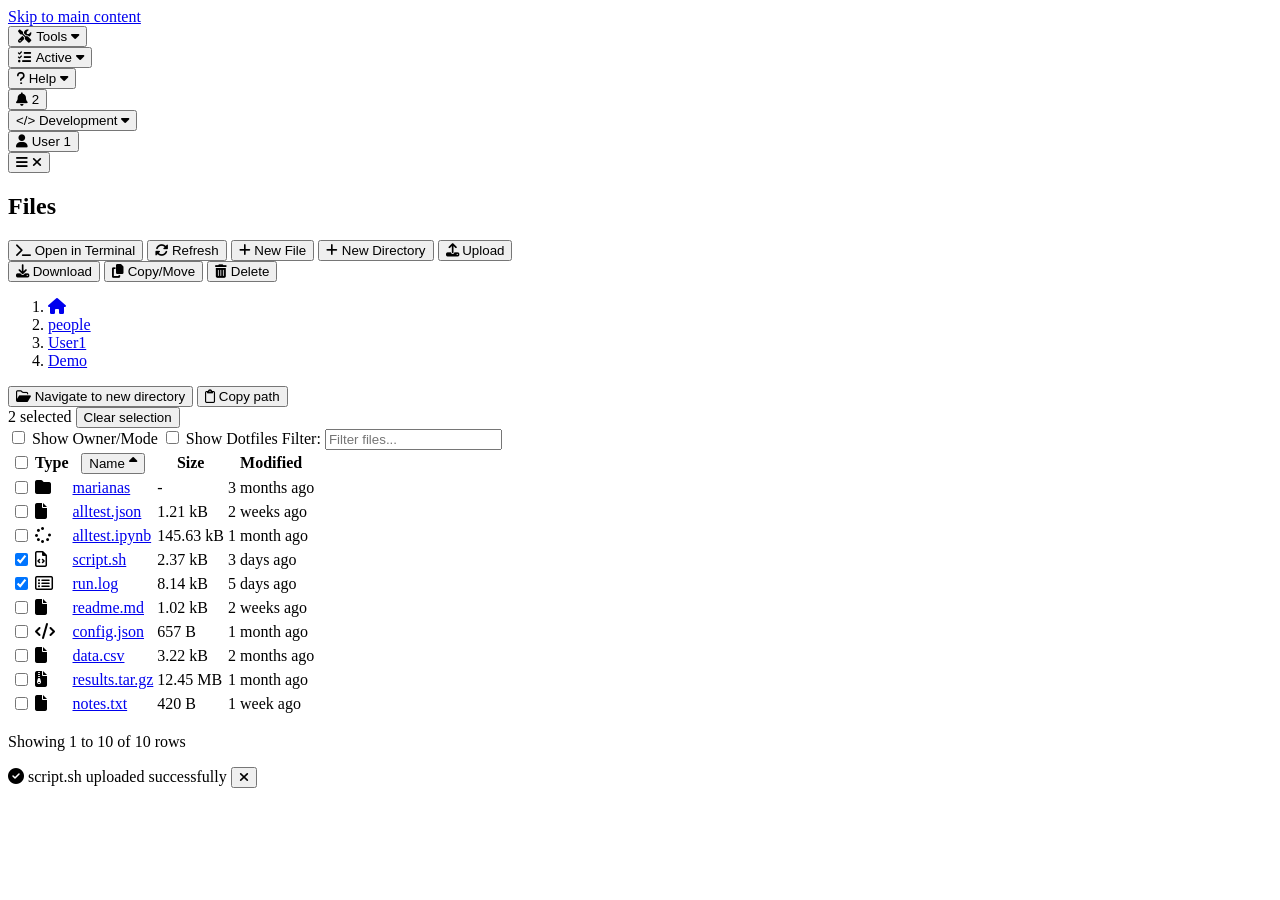
==== docs/files/index.html @ bebef056 "second commit" ====
<!DOCTYPE html>

<html lang="en">
<head>
    <script>
        (function () {
            try {
                if (localStorage.getItem("pnnl-ondemand-theme") === "dark") {
                    document.documentElement.classList.add("dark");
                }
            } catch (e) { /* ignore */ }
        })();
    </script>
    <meta charset="UTF-8">
    <meta name="app-root" content="/OOD_Demo/">
    <meta name="viewport" content="width=device-width, initial-scale=1.0">
    <title>Files - PNNL OnDemand</title>
    <link rel="stylesheet" href="https://cdnjs.cloudflare.com/ajax/libs/font-awesome/6.5.2/css/all.min.css">
    <link rel="stylesheet" href="/OOD_Demo/static/styles/dashboard.css">
</head>
<body>
    <a class="skip-link" href="#main-content">Skip to main content</a>

    <header class="top-bar" aria-label="PNNL OnDemand navigation">
        <a class="brand" href="/OOD_Demo/" aria-label="PNNL OnDemand home">
            <span class="brand-logo" role="img" aria-label="PNNL"></span>
        </a>

        <div id="top-bar-menu-panel" class="top-bar-menu-panel" aria-label="Site menu">
            <nav class="primary-nav" aria-label="Primary navigation">
            <div class="top-bar-dropdown">
                <button type="button" id="tools-menu-button" class="top-bar-dropdown-trigger" aria-label="Tools" aria-expanded="false" aria-haspopup="true" aria-controls="tools-menu">
                    <i class="fas fa-screwdriver-wrench fa-fw" aria-hidden="true"></i>
                    <span class="top-bar__label" aria-hidden="true">Tools</span>
                    <i class="fas fa-caret-down top-bar-dropdown-caret" aria-hidden="true"></i>
                </button>
                <div id="tools-menu" class="top-bar-dropdown-panel top-bar-dropdown-panel--start" role="menu" hidden>
                    
                    <a class="top-bar-dropdown-item" role="menuitem" title="Terminal" href="#">
                        
                        <i class="fas fa-terminal fa-fw" aria-hidden="true"></i>
                        
                        Terminal
                    </a>
                    
                    <a class="top-bar-dropdown-item" role="menuitem" title="Files" href="/OOD_Demo/files/">
                        
                        <i class="far fa-folder fa-fw" aria-hidden="true"></i>
                        
                        Files
                    </a>
                    
                    <a class="top-bar-dropdown-item" role="menuitem" title="RC Documents" href="#">
                        
                        
                        
<svg
    xmlns="http://www.w3.org/2000/svg"
    width="93"
    height="83"
    viewBox="0 0 93 83"
    fill="none"
    class="rc-documents-icon top-bar-dropdown-app-img"
    aria-hidden="true"
    focusable="false"
>
    <path
        class="rc-documents-icon__globe"
        d="M32.8125 0C26.3228 0 19.9789 1.92442 14.5829 5.5299C9.18688 9.13539 4.98122 14.26 2.49772 20.2557C0.014217 26.2514 -0.63558 32.8489 0.630498 39.2139C1.89658 45.5789 5.02166 51.4255 9.61057 56.0144C14.1995 60.6033 20.0461 63.7284 26.4111 64.9945C32.7761 66.2606 39.3736 65.6108 45.3693 63.1273C51.365 60.6438 56.4896 56.4381 60.0951 51.0421C63.7006 45.6462 65.625 39.3022 65.625 32.8125C65.625 24.1101 62.168 15.7641 56.0145 9.61056C49.8609 3.45702 41.5149 0 32.8125 0ZM60.9375 30.4688H46.875C46.6014 21.8369 44.3652 13.3808 40.336 5.74219C45.8873 7.2607 50.8391 10.4457 54.5232 14.8674C58.2072 19.2891 60.446 24.7345 60.9375 30.4688ZM32.8125 60.9375C32.2897 60.9726 31.7651 60.9726 31.2422 60.9375C26.3866 53.1942 23.6918 44.2925 23.4375 35.1562H42.1875C41.9543 44.2859 39.284 53.1871 34.4531 60.9375C33.9069 60.9758 33.3587 60.9758 32.8125 60.9375ZM23.4375 30.4688C23.6707 21.3391 26.3411 12.4379 31.1719 4.6875C32.2155 4.57023 33.2689 4.57023 34.3125 4.6875C39.1928 12.4237 41.9121 21.3259 42.1875 30.4688H23.4375ZM25.2188 5.74219C21.214 13.3867 19.0019 21.8425 18.75 30.4688H4.68752C5.179 24.7345 7.41784 19.2891 11.1019 14.8674C14.7859 10.4457 19.7377 7.2607 25.2891 5.74219H25.2188ZM4.8047 35.1562H18.8672C19.1118 43.7807 21.3159 52.2364 25.3125 59.8828C19.7786 58.348 14.8471 55.1559 11.181 50.7356C7.51485 46.3152 5.28973 40.8785 4.8047 35.1562ZM40.336 59.8828C44.3652 52.2442 46.6014 43.7881 46.875 35.1562H60.9375C60.446 40.8905 58.2072 46.3359 54.5232 50.7576C50.8391 55.1793 45.8873 58.3643 40.336 59.8828Z"
    />
    <path
        class="rc-documents-icon__book"
        d="M62.75 40.2266C59.2217 38.542 54.29 37.7168 47.6875 37.6875C47.0648 37.679 46.4543 37.8606 45.9375 38.208C45.5133 38.4947 45.166 38.8813 44.9262 39.3338C44.6865 39.7862 44.5616 40.2907 44.5625 40.8027V68.7422C44.5625 70.6309 45.9063 72.0557 47.6875 72.0557C54.6279 72.0557 61.5898 72.7041 65.7598 76.6455C65.8168 76.6997 65.8885 76.7359 65.966 76.7496C66.0434 76.7634 66.1232 76.7541 66.1954 76.7229C66.2676 76.6916 66.329 76.6399 66.3721 76.5741C66.4151 76.5082 66.4379 76.4312 66.4375 76.3525V43.4316C66.4376 43.2095 66.3901 42.99 66.2981 42.7878C66.2061 42.5857 66.0718 42.4056 65.9043 42.2598C64.9491 41.4432 63.8881 40.7593 62.75 40.2266ZM90.0625 38.2051C89.5454 37.8585 88.9349 37.678 88.3125 37.6875C81.71 37.7168 76.7783 38.5381 73.25 40.2266C72.1119 40.7583 71.0506 41.4409 70.0947 42.2559C69.9275 42.4019 69.7935 42.582 69.7017 42.7842C69.6099 42.9863 69.5625 43.2057 69.5625 43.4277V76.3506C69.5625 76.4262 69.5847 76.5001 69.6265 76.5631C69.6683 76.626 69.7278 76.6753 69.7975 76.7046C69.8672 76.7339 69.9439 76.742 70.0182 76.7278C70.0924 76.7137 70.1608 76.6779 70.2148 76.625C72.7217 74.1348 77.1211 72.0527 88.3164 72.0537C89.1452 72.0537 89.9401 71.7245 90.5261 71.1384C91.1122 70.5524 91.4414 69.7575 91.4414 68.9287V40.8037C91.4426 40.2906 91.3174 39.7852 91.0769 39.332C90.8364 38.8788 90.488 38.4917 90.0625 38.2051Z"
    />
    <path
        class="rc-documents-icon__book-inner"
        d="M63.474 42.6781C60.4324 41.2259 56.181 40.5145 50.4891 40.4893C49.9523 40.482 49.4261 40.6385 48.9805 40.938C48.6148 41.1852 48.3154 41.5184 48.1087 41.9085C47.902 42.2985 47.7944 42.7334 47.7952 43.1748V67.2605C47.7952 68.8887 48.9536 70.117 50.4891 70.117C56.4723 70.117 62.4739 70.676 66.0687 74.0738C66.1178 74.1204 66.1797 74.1517 66.2464 74.1635C66.3132 74.1754 66.382 74.1674 66.4442 74.1404C66.5065 74.1135 66.5594 74.0689 66.5965 74.0122C66.6336 73.9554 66.6533 73.889 66.6529 73.8212V45.4411C66.653 45.2496 66.612 45.0604 66.5327 44.8861C66.4534 44.7118 66.3377 44.5566 66.1933 44.4309C65.3699 43.7269 64.4552 43.1374 63.474 42.6781ZM87.0193 40.9354C86.5735 40.6367 86.0472 40.4811 85.5107 40.4893C79.8188 40.5145 75.5674 41.2225 72.5258 42.6781C71.5447 43.1365 70.6298 43.7249 69.8057 44.4275C69.6616 44.5534 69.5461 44.7087 69.4669 44.8829C69.3878 45.0572 69.3469 45.2464 69.3469 45.4377V73.8195C69.3469 73.8847 69.3661 73.9484 69.4021 74.0027C69.4381 74.057 69.4894 74.0994 69.5495 74.1247C69.6095 74.1499 69.6757 74.1569 69.7397 74.1447C69.8037 74.1325 69.8627 74.1017 69.9093 74.0561C72.0703 71.9093 75.8629 70.1145 85.5141 70.1153C86.2285 70.1153 86.9138 69.8315 87.419 69.3263C87.9242 68.821 88.208 68.1358 88.208 67.4213V43.1756C88.209 42.7334 88.1011 42.2976 87.8938 41.9069C87.6864 41.5162 87.3861 41.1826 87.0193 40.9354Z"
    />
</svg>

                        
                        
                        RC Documents
                    </a>
                    
                    <a class="top-bar-dropdown-item" role="menuitem" title="Partition Usage Status" href="/OOD_Demo/partition-usage/">
                        
                        <span class="top-bar-dropdown-usage-icon" aria-hidden="true"><span>80%</span></span>
                        
                        Partition Usage Status
                    </a>
                    
                </div>
            </div>
            <div class="top-bar-dropdown">
                <button type="button" id="active-menu-button" class="top-bar-dropdown-trigger" aria-label="Active jobs" aria-expanded="false" aria-haspopup="true" aria-controls="active-menu">
                    <i class="fas fa-list-check fa-fw" aria-hidden="true"></i>
                    <span class="top-bar__label" aria-hidden="true">Active</span>
                    <i class="fas fa-caret-down top-bar-dropdown-caret" aria-hidden="true"></i>
                </button>
                <div id="active-menu" class="top-bar-dropdown-panel top-bar-dropdown-panel--start" role="menu" hidden>
                    
                        <span class="top-bar-dropdown-empty" role="menuitem">No active jobs present</span>
                    
                </div>
            </div>
            <!-- Help menu URLs mirror Open-OnDemand-UW-UX-UI-Demo reference base.html -->
            <div class="top-bar-dropdown">
                <button type="button" id="help-menu-button" class="help-link top-bar-dropdown-trigger" aria-label="Help" aria-expanded="false" aria-haspopup="true" aria-controls="help-menu">
                    <i class="fas fa-question" aria-hidden="true"></i>
                    <span class="top-bar__label" aria-hidden="true">Help</span>
                    <i class="fas fa-caret-down top-bar-dropdown-caret" aria-hidden="true"></i>
                </button>
                <div id="help-menu" class="top-bar-dropdown-panel top-bar-dropdown-panel--start" role="menu" hidden>
                    <a class="top-bar-dropdown-item" role="menuitem" title="Online Documentation" href="https://hpc.tanuki-pages.pnnl.gov/user-docs/how-tos/access/openondemand.html" target="_blank" rel="noopener noreferrer">
                        <i class="fas fa-info-circle fa-fw" aria-hidden="true"></i>
                        Online Documentation
                    </a>
                </div>
            </div>
            </nav>

            <nav class="utility-nav" aria-label="Utility navigation">
            <div class="top-bar-dropdown">
                <button
                    type="button"
                    id="notifications-menu-button"
                    class="top-bar-dropdown-trigger top-bar-dropdown-trigger--bell"
                    aria-label="Notifications, 2 unread"
                    aria-expanded="false"
                    aria-haspopup="true"
                    aria-controls="notifications-panel"
                >
                    <i class="fas fa-bell" aria-hidden="true"></i>
                    <span class="notification-bell-badge" aria-hidden="true">2</span>
                </button>
                <div
                    id="notifications-panel"
                    class="top-bar-dropdown-panel top-bar-dropdown-panel--end notifications-dropdown"
                    role="region"
                    aria-labelledby="notifications-dropdown-title"
                    hidden
                >
                    <div class="notifications-dropdown-header">
                        <h2 id="notifications-dropdown-title" class="notifications-dropdown-title">Notifications</h2>
                    </div>
                    <ul class="notifications-list">
                        <li class="notification-card notification-card--maintenance">
                            <span class="notification-card__label">System maintenance</span>
                            <p class="notification-card__text">
                                Scheduled maintenance Sunday 2:00–6:00 AM Pacific. Batch jobs will continue to run; interactive
                                OnDemand sessions may be interrupted briefly during the window.
                            </p>
                        </li>
                        <li class="notification-card">
                            <span class="notification-card__label">Cluster usage</span>
                            <p class="notification-card__text">
                                Swift partition is at elevated utilization. Consider shorter walltimes or an alternate partition if
                                your job queues longer than usual.
                            </p>
                        </li>
                    </ul>
                </div>
            </div>
            <div class="top-bar-dropdown">
                <button type="button" id="development-menu-button" class="development-link top-bar-dropdown-trigger" aria-label="Development" aria-expanded="false" aria-haspopup="true" aria-controls="development-menu">
                    <span class="code-mark" aria-hidden="true">&lt;/&gt;</span>
                    <span class="top-bar__label" aria-hidden="true">Development</span>
                    <i class="fas fa-caret-down top-bar-dropdown-caret" aria-hidden="true"></i>
                </button>
                <div id="development-menu" class="top-bar-dropdown-panel top-bar-dropdown-panel--end" role="menu" hidden>
                    <a class="top-bar-dropdown-item" role="menuitem" title="Developer Documentation" href="https://go.osu.edu/ood-app-dev" target="_blank" rel="noopener noreferrer">
                        <i class="fas fa-book fa-fw" aria-hidden="true"></i>
                        Developer Documentation
                    </a>
                    <a class="top-bar-dropdown-item" role="menuitem" title="My Sandbox Apps (Development)" href="#">
                        <i class="fas fa-cog fa-fw" aria-hidden="true"></i>
                        My Sandbox Apps (Development)
                    </a>
                </div>
            </div>
            <div class="top-bar-dropdown top-bar-dropdown--hoverable">
                <button
                    type="button"
                    id="user-menu-button"
                    class="top-bar-dropdown-trigger top-bar-dropdown-trigger--user"
                    aria-label="Account menu, signed in as User 1"
                    aria-expanded="false"
                    aria-haspopup="true"
                    aria-controls="user-menu"
                >
                    <i class="fas fa-user" aria-hidden="true"></i>
                    <span class="top-bar__label" aria-hidden="true">User 1</span>
                </button>
                <div id="user-menu" class="top-bar-dropdown-panel top-bar-dropdown-panel--end user-menu-panel" role="menu" hidden>
                    <a class="top-bar-dropdown-item" role="menuitem" href="#" aria-label="Log out">
                        <i class="fas fa-right-from-bracket fa-fw" aria-hidden="true"></i>
                        Log Out
                    </a>
                </div>
            </div>
            </nav>
        </div>

        <button
            type="button"
            id="top-bar-menu-toggle"
            class="top-bar-menu-toggle"
            aria-expanded="false"
            aria-controls="top-bar-menu-panel"
            aria-label="Open menu"
        >
            <i class="fas fa-bars top-bar-menu-toggle__icon-open" aria-hidden="true"></i>
            <i class="fas fa-xmark top-bar-menu-toggle__icon-close" aria-hidden="true"></i>
        </button>
        <div class="top-bar-menu-backdrop" id="top-bar-menu-backdrop" hidden aria-hidden="true"></div>
    </header>

    <main id="main-content">
        
<article class="dashboard-shell files-page" aria-labelledby="files-title" data-files-interface>
    <h1 id="files-title" class="visually-hidden">Files</h1>

    <section class="files-browser" aria-label="File browser">
        <div class="files-toolbar" aria-label="File actions">
            <div class="files-toolbar__group">
                <button class="files-action" type="button" aria-label="Open in Terminal" title="Open in Terminal">
                    <i class="fas fa-terminal" aria-hidden="true"></i>
                    <span class="files-action__label">Open in Terminal</span>
                </button>
                <button class="files-action" type="button" aria-label="Refresh" title="Refresh">
                    <i class="fas fa-rotate" aria-hidden="true"></i>
                    <span class="files-action__label">Refresh</span>
                </button>
                <button class="files-action" type="button" aria-label="New File" title="New File">
                    <i class="fas fa-plus" aria-hidden="true"></i>
                    <span class="files-action__label">New File</span>
                </button>
                <button class="files-action" type="button" aria-label="New Directory" title="New Directory">
                    <i class="fas fa-plus" aria-hidden="true"></i>
                    <span class="files-action__label">New Directory</span>
                </button>
                <button class="files-action" type="button" aria-label="Upload" title="Upload">
                    <i class="fas fa-upload" aria-hidden="true"></i>
                    <span class="files-action__label">Upload</span>
                </button>
            </div>

            <div class="files-toolbar__group files-toolbar__group--end">
                <button class="files-action" type="button" data-selection-action aria-label="Download" title="Download">
                    <i class="fas fa-download" aria-hidden="true"></i>
                    <span class="files-action__label">Download</span>
                </button>
                <button class="files-action" type="button" data-selection-action aria-label="Copy or Move" title="Copy/Move">
                    <i class="fas fa-copy" aria-hidden="true"></i>
                    <span class="files-action__label">Copy/Move</span>
                </button>
                <button class="files-action" type="button" data-selection-action aria-label="Delete" title="Delete">
                    <i class="fas fa-trash-can" aria-hidden="true"></i>
                    <span class="files-action__label">Delete</span>
                </button>
            </div>
        </div>

        <nav class="files-pathbar" aria-label="Current directory">
            <ol class="files-breadcrumb">
                <li>
                    <a href="#" aria-label="Home directory">
                        <i class="fas fa-home" aria-hidden="true"></i>
                    </a>
                </li>
                
                <li>
                    <a href="#" >people</a>
                </li>
                
                <li>
                    <a href="#" >User1</a>
                </li>
                
                <li>
                    <a href="#" aria-current="page">Demo</a>
                </li>
                
            </ol>
            <button class="files-action files-action--path" type="button">
                <i class="far fa-folder-open" aria-hidden="true"></i>
                Navigate to new directory
            </button>
            <button class="files-action files-action--copy-path" type="button">
                <i class="far fa-clipboard" aria-hidden="true"></i>
                Copy path
            </button>
        </nav>

        <div class="files-controls">
            <div class="files-selection-summary">
                <span class="files-selection-count" data-selection-count>2 selected</span>
                <button class="files-link-button" type="button" data-clear-selection>Clear selection</button>
            </div>

            <div class="files-view-options">
                <label class="files-checkbox">
                    <input type="checkbox" data-owner-toggle>
                    <span>Show Owner/Mode</span>
                </label>
                <label class="files-checkbox">
                    <input type="checkbox" data-dotfiles-toggle>
                    <span>Show Dotfiles</span>
                </label>
                <label class="files-filter">
                    <span>Filter:</span>
                    <input type="search" placeholder="Filter files..." aria-label="Filter files" data-files-filter>
                </label>
            </div>
        </div>

        <div class="files-table-wrap">
            <table class="files-table">
                <thead>
                    <tr>
                        <th scope="col" class="files-table__select">
                            <input type="checkbox" aria-label="Select all visible files" data-select-all>
                        </th>
                        <th scope="col" class="files-table__type">Type</th>
                        <th scope="col" class="files-table__name">
                            <button class="files-sort" type="button" aria-label="Sort by name">
                                Name
                                <i class="fas fa-sort-up" aria-hidden="true"></i>
                            </button>
                        </th>
                        <th scope="col" class="files-table__size">Size</th>
                        <th scope="col" data-owner-column hidden>Owner</th>
                        <th scope="col" data-owner-column hidden>Mode</th>
                        <th scope="col" class="files-table__modified">Modified</th>
                    </tr>
                </thead>
                <tbody>
                    
                    <tr class="files-row" data-file-row data-file-name="marianas" >
                        <td class="files-table__select">
                            <input type="checkbox" aria-label="Select marianas" data-row-checkbox >
                        </td>
                        <td class="files-table__type">
                            <span class="files-type-icon files-type-icon--folder" aria-label="folder">
                                <i class="fas fa-folder" aria-hidden="true"></i>
                            </span>
                        </td>
                        <td class="files-table__name">
                            <a href="#">marianas</a>
                        </td>
                        <td class="files-table__size">-</td>
                        <td data-owner-cell hidden>tim</td>
                        <td data-owner-cell hidden>drwxr-xr-x</td>
                        <td class="files-table__modified">3 months ago</td>
                    </tr>
                    
                    <tr class="files-row" data-file-row data-file-name="alltest.json" >
                        <td class="files-table__select">
                            <input type="checkbox" aria-label="Select alltest.json" data-row-checkbox >
                        </td>
                        <td class="files-table__type">
                            <span class="files-type-icon files-type-icon--file" aria-label="file">
                                <i class="fas fa-file" aria-hidden="true"></i>
                            </span>
                        </td>
                        <td class="files-table__name">
                            <a href="#">alltest.json</a>
                        </td>
                        <td class="files-table__size">1.21 kB</td>
                        <td data-owner-cell hidden>tim</td>
                        <td data-owner-cell hidden>-rw-r--r--</td>
                        <td class="files-table__modified">2 weeks ago</td>
                    </tr>
                    
                    <tr class="files-row" data-file-row data-file-name="alltest.ipynb" >
                        <td class="files-table__select">
                            <input type="checkbox" aria-label="Select alltest.ipynb" data-row-checkbox >
                        </td>
                        <td class="files-table__type">
                            <span class="files-type-icon files-type-icon--notebook" aria-label="notebook">
                                <i class="fas fa-spinner" aria-hidden="true"></i>
                            </span>
                        </td>
                        <td class="files-table__name">
                            <a href="#">alltest.ipynb</a>
                        </td>
                        <td class="files-table__size">145.63 kB</td>
                        <td data-owner-cell hidden>tim</td>
                        <td data-owner-cell hidden>-rw-r--r--</td>
                        <td class="files-table__modified">1 month ago</td>
                    </tr>
                    
                    <tr class="files-row is-selected" data-file-row data-file-name="script.sh" >
                        <td class="files-table__select">
                            <input type="checkbox" aria-label="Select script.sh" data-row-checkbox checked>
                        </td>
                        <td class="files-table__type">
                            <span class="files-type-icon files-type-icon--script" aria-label="script">
                                <i class="far fa-file-code" aria-hidden="true"></i>
                            </span>
                        </td>
                        <td class="files-table__name">
                            <a href="#">script.sh</a>
                        </td>
                        <td class="files-table__size">2.37 kB</td>
                        <td data-owner-cell hidden>tim</td>
                        <td data-owner-cell hidden>-rwxr-xr-x</td>
                        <td class="files-table__modified">3 days ago</td>
                    </tr>
                    
                    <tr class="files-row is-selected" data-file-row data-file-name="run.log" >
                        <td class="files-table__select">
                            <input type="checkbox" aria-label="Select run.log" data-row-checkbox checked>
                        </td>
                        <td class="files-table__type">
                            <span class="files-type-icon files-type-icon--log" aria-label="log">
                                <i class="far fa-rectangle-list" aria-hidden="true"></i>
                            </span>
                        </td>
                        <td class="files-table__name">
                            <a href="#">run.log</a>
                        </td>
                        <td class="files-table__size">8.14 kB</td>
                        <td data-owner-cell hidden>tim</td>
                        <td data-owner-cell hidden>-rw-r--r--</td>
                        <td class="files-table__modified">5 days ago</td>
                    </tr>
                    
                    <tr class="files-row" data-file-row data-file-name="readme.md" >
                        <td class="files-table__select">
                            <input type="checkbox" aria-label="Select readme.md" data-row-checkbox >
                        </td>
                        <td class="files-table__type">
                            <span class="files-type-icon files-type-icon--file" aria-label="file">
                                <i class="fas fa-file" aria-hidden="true"></i>
                            </span>
                        </td>
                        <td class="files-table__name">
                            <a href="#">readme.md</a>
                        </td>
                        <td class="files-table__size">1.02 kB</td>
                        <td data-owner-cell hidden>tim</td>
                        <td data-owner-cell hidden>-rw-r--r--</td>
                        <td class="files-table__modified">2 weeks ago</td>
                    </tr>
                    
                    <tr class="files-row" data-file-row data-file-name="config.json" >
                        <td class="files-table__select">
                            <input type="checkbox" aria-label="Select config.json" data-row-checkbox >
                        </td>
                        <td class="files-table__type">
                            <span class="files-type-icon files-type-icon--config" aria-label="config">
                                <i class="fas fa-code" aria-hidden="true"></i>
                            </span>
                        </td>
                        <td class="files-table__name">
                            <a href="#">config.json</a>
                        </td>
                        <td class="files-table__size">657 B</td>
                        <td data-owner-cell hidden>tim</td>
                        <td data-owner-cell hidden>-rw-r--r--</td>
                        <td class="files-table__modified">1 month ago</td>
                    </tr>
                    
                    <tr class="files-row" data-file-row data-file-name="data.csv" >
                        <td class="files-table__select">
                            <input type="checkbox" aria-label="Select data.csv" data-row-checkbox >
                        </td>
                        <td class="files-table__type">
                            <span class="files-type-icon files-type-icon--data" aria-label="data">
                                <i class="fas fa-file" aria-hidden="true"></i>
                            </span>
                        </td>
                        <td class="files-table__name">
                            <a href="#">data.csv</a>
                        </td>
                        <td class="files-table__size">3.22 kB</td>
                        <td data-owner-cell hidden>tim</td>
                        <td data-owner-cell hidden>-rw-r--r--</td>
                        <td class="files-table__modified">2 months ago</td>
                    </tr>
                    
                    <tr class="files-row" data-file-row data-file-name="results.tar.gz" >
                        <td class="files-table__select">
                            <input type="checkbox" aria-label="Select results.tar.gz" data-row-checkbox >
                        </td>
                        <td class="files-table__type">
                            <span class="files-type-icon files-type-icon--archive" aria-label="archive">
                                <i class="fas fa-file-zipper" aria-hidden="true"></i>
                            </span>
                        </td>
                        <td class="files-table__name">
                            <a href="#">results.tar.gz</a>
                        </td>
                        <td class="files-table__size">12.45 MB</td>
                        <td data-owner-cell hidden>tim</td>
                        <td data-owner-cell hidden>-rw-r--r--</td>
                        <td class="files-table__modified">1 month ago</td>
                    </tr>
                    
                    <tr class="files-row" data-file-row data-file-name="notes.txt" >
                        <td class="files-table__select">
                            <input type="checkbox" aria-label="Select notes.txt" data-row-checkbox >
                        </td>
                        <td class="files-table__type">
                            <span class="files-type-icon files-type-icon--text" aria-label="text">
                                <i class="fas fa-file" aria-hidden="true"></i>
                            </span>
                        </td>
                        <td class="files-table__name">
                            <a href="#">notes.txt</a>
                        </td>
                        <td class="files-table__size">420 B</td>
                        <td data-owner-cell hidden>tim</td>
                        <td data-owner-cell hidden>-rw-r--r--</td>
                        <td class="files-table__modified">1 week ago</td>
                    </tr>
                    
                    <tr class="files-row" data-file-row data-file-name=".env" data-dotfile hidden>
                        <td class="files-table__select">
                            <input type="checkbox" aria-label="Select .env" data-row-checkbox >
                        </td>
                        <td class="files-table__type">
                            <span class="files-type-icon files-type-icon--dotfile" aria-label="dotfile">
                                <i class="fas fa-file" aria-hidden="true"></i>
                            </span>
                        </td>
                        <td class="files-table__name">
                            <a href="#">.env</a>
                        </td>
                        <td class="files-table__size">168 B</td>
                        <td data-owner-cell hidden>tim</td>
                        <td data-owner-cell hidden>-rw-------</td>
                        <td class="files-table__modified">4 weeks ago</td>
                    </tr>
                    
                </tbody>
            </table>
        </div>

        <p class="files-table-status" data-table-status>Showing 1 to 10 of 10 rows</p>
    </section>

    <aside class="files-toast" role="status" aria-live="polite" data-files-toast>
        <div class="files-toast__row">
            <i class="fas fa-circle-check" aria-hidden="true"></i>
            <span>script.sh uploaded successfully</span>
            <button type="button" aria-label="Dismiss notification" data-toast-dismiss>
                <i class="fas fa-xmark" aria-hidden="true"></i>
            </button>
        </div>
        <div class="files-toast__progress-track" aria-hidden="true">
            <div class="files-toast__progress" data-files-toast-progress></div>
        </div>
    </aside>
</article>

    </main>
    
<script src="/OOD_Demo/static/js/files-interface.js" defer></script>

    <script src="/OOD_Demo/static/js/theme-toggle.js" defer></script>
    <script src="/OOD_Demo/static/js/top-bar-mobile-menu.js" defer></script>
    <script src="/OOD_Demo/static/js/top-bar-dropdowns.js" defer></script>
    <script src="/OOD_Demo/static/js/notifications.js" defer></script>
</body>
</html>
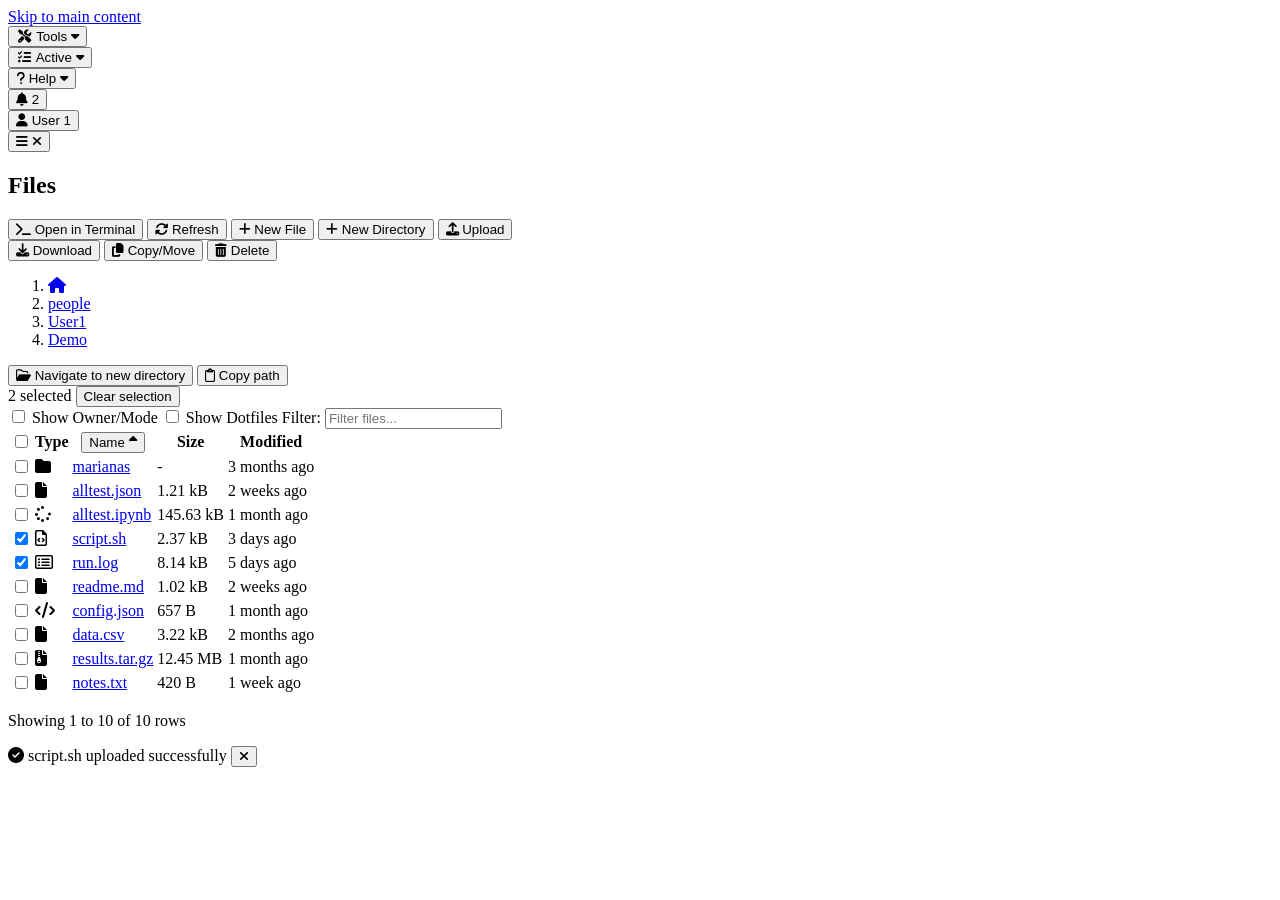
==== commit 370769d4: "Update dashboard redesign and sync GitHub Pages build. Bring in the latest Open-OnDemand UW dashboar" ====
--- a/docs/files/index.html
+++ b/docs/files/index.html
@@ -12,17 +12,17 @@
         })();
     </script>
     <meta charset="UTF-8">
-    <meta name="app-root" content="/OOD_Demo/">
     <meta name="viewport" content="width=device-width, initial-scale=1.0">
     <title>Files - PNNL OnDemand</title>
     <link rel="stylesheet" href="https://cdnjs.cloudflare.com/ajax/libs/font-awesome/6.5.2/css/all.min.css">
     <link rel="stylesheet" href="/OOD_Demo/static/styles/dashboard.css">
+    <script id="pnnl-user-settings-defaults" type="application/json">{"billing_accounts": [{"id": "ops", "label": "Oceanography Dept."}], "default_billing_account_id": "ops", "user_email": "User@email.com"}</script>
 </head>
 <body>
     <a class="skip-link" href="#main-content">Skip to main content</a>
 
     <header class="top-bar" aria-label="PNNL OnDemand navigation">
-        <a class="brand" href="/OOD_Demo/" aria-label="PNNL OnDemand home">
+        <a class="brand" href="/" aria-label="PNNL OnDemand home">
             <span class="brand-logo" role="img" aria-label="PNNL"></span>
         </a>
 
@@ -43,7 +43,7 @@
                         Terminal
                     </a>
                     
-                    <a class="top-bar-dropdown-item" role="menuitem" title="Files" href="/OOD_Demo/files/">
+                    <a class="top-bar-dropdown-item" role="menuitem" title="Files" href="/files">
                         
                         <i class="far fa-folder fa-fw" aria-hidden="true"></i>
                         
@@ -83,7 +83,7 @@
                         RC Documents
                     </a>
                     
-                    <a class="top-bar-dropdown-item" role="menuitem" title="Partition Usage Status" href="/OOD_Demo/partition-usage/">
+                    <a class="top-bar-dropdown-item" role="menuitem" title="Partition Usage Status" href="/partition-usage">
                         
                         <span class="top-bar-dropdown-usage-icon" aria-hidden="true"><span>80%</span></span>
                         
@@ -162,23 +162,6 @@
                     </ul>
                 </div>
             </div>
-            <div class="top-bar-dropdown">
-                <button type="button" id="development-menu-button" class="development-link top-bar-dropdown-trigger" aria-label="Development" aria-expanded="false" aria-haspopup="true" aria-controls="development-menu">
-                    <span class="code-mark" aria-hidden="true">&lt;/&gt;</span>
-                    <span class="top-bar__label" aria-hidden="true">Development</span>
-                    <i class="fas fa-caret-down top-bar-dropdown-caret" aria-hidden="true"></i>
-                </button>
-                <div id="development-menu" class="top-bar-dropdown-panel top-bar-dropdown-panel--end" role="menu" hidden>
-                    <a class="top-bar-dropdown-item" role="menuitem" title="Developer Documentation" href="https://go.osu.edu/ood-app-dev" target="_blank" rel="noopener noreferrer">
-                        <i class="fas fa-book fa-fw" aria-hidden="true"></i>
-                        Developer Documentation
-                    </a>
-                    <a class="top-bar-dropdown-item" role="menuitem" title="My Sandbox Apps (Development)" href="#">
-                        <i class="fas fa-cog fa-fw" aria-hidden="true"></i>
-                        My Sandbox Apps (Development)
-                    </a>
-                </div>
-            </div>
             <div class="top-bar-dropdown top-bar-dropdown--hoverable">
                 <button
                     type="button"
@@ -193,6 +176,16 @@
                     <span class="top-bar__label" aria-hidden="true">User 1</span>
                 </button>
                 <div id="user-menu" class="top-bar-dropdown-panel top-bar-dropdown-panel--end user-menu-panel" role="menu" hidden>
+                    <button
+                        type="button"
+                        class="top-bar-dropdown-item top-bar-dropdown-item--button"
+                        role="menuitem"
+                        data-user-settings-open
+                        aria-label="User settings"
+                    >
+                        <i class="fas fa-gear fa-fw" aria-hidden="true"></i>
+                        User settings
+                    </button>
                     <a class="top-bar-dropdown-item" role="menuitem" href="#" aria-label="Log out">
                         <i class="fas fa-right-from-bracket fa-fw" aria-hidden="true"></i>
                         Log Out
@@ -557,9 +550,64 @@
 </article>
 
     </main>
+
+    <div class="account-preference-modal user-settings-modal" data-user-settings-modal hidden>
+        <div class="account-preference-modal__backdrop" data-user-settings-close></div>
+        <section
+            class="account-preference-modal__dialog user-settings-modal__dialog"
+            role="dialog"
+            aria-modal="true"
+            aria-labelledby="user-settings-modal-title"
+            aria-describedby="user-settings-modal-help"
+        >
+            <form class="account-preference-modal__form user-settings-modal__form" data-user-settings-form>
+                <div class="account-preference-modal__header">
+                    <h2 id="user-settings-modal-title">User settings</h2>
+                    <button class="account-preference-modal__close" type="button" aria-label="Close dialog" data-user-settings-close>
+                        <i class="fas fa-times" aria-hidden="true"></i>
+                    </button>
+                </div>
+
+                <p id="user-settings-modal-help" class="account-preference-modal__help">
+                    Saved preferences apply across OnDemand pages, including interactive app session forms.
+                </p>
+
+                <div class="jupyter-field account-preference-modal__field user-settings-modal__field">
+                    <label for="user-settings-email">User email</label>
+                    <input
+                        id="user-settings-email"
+                        type="email"
+                        autocomplete="email"
+                        required
+                        data-user-settings-email
+                    >
+                </div>
+
+                <section class="user-settings-modal__section" data-user-settings-section-billing aria-labelledby="user-settings-billing-title">
+                    <div class="user-settings-modal__section-header">
+                        <h3 id="user-settings-billing-title">Billing accounts</h3>
+                        <button type="button" class="user-settings-modal__add-billing" data-user-settings-add-billing>
+                            <i class="fas fa-plus" aria-hidden="true"></i>
+                            Add billing account
+                        </button>
+                    </div>
+                    <p class="user-settings-modal__section-help">Select a default account for new sessions. Account ID is submitted with job forms.</p>
+                    <div class="user-settings-billing-list" data-user-settings-billing-list></div>
+                </section>
+
+                <div class="account-preference-modal__actions">
+                    <button class="jupyter-button jupyter-button--secondary" type="button" data-user-settings-close>Cancel</button>
+                    <button class="jupyter-button jupyter-button--primary" type="submit">Save</button>
+                </div>
+            </form>
+        </section>
+    </div>
+
     
 <script src="/OOD_Demo/static/js/files-interface.js" defer></script>
 
+    <script src="/OOD_Demo/static/js/user-settings-storage.js" defer></script>
+    <script src="/OOD_Demo/static/js/user-settings.js" defer></script>
     <script src="/OOD_Demo/static/js/theme-toggle.js" defer></script>
     <script src="/OOD_Demo/static/js/top-bar-mobile-menu.js" defer></script>
     <script src="/OOD_Demo/static/js/top-bar-dropdowns.js" defer></script>
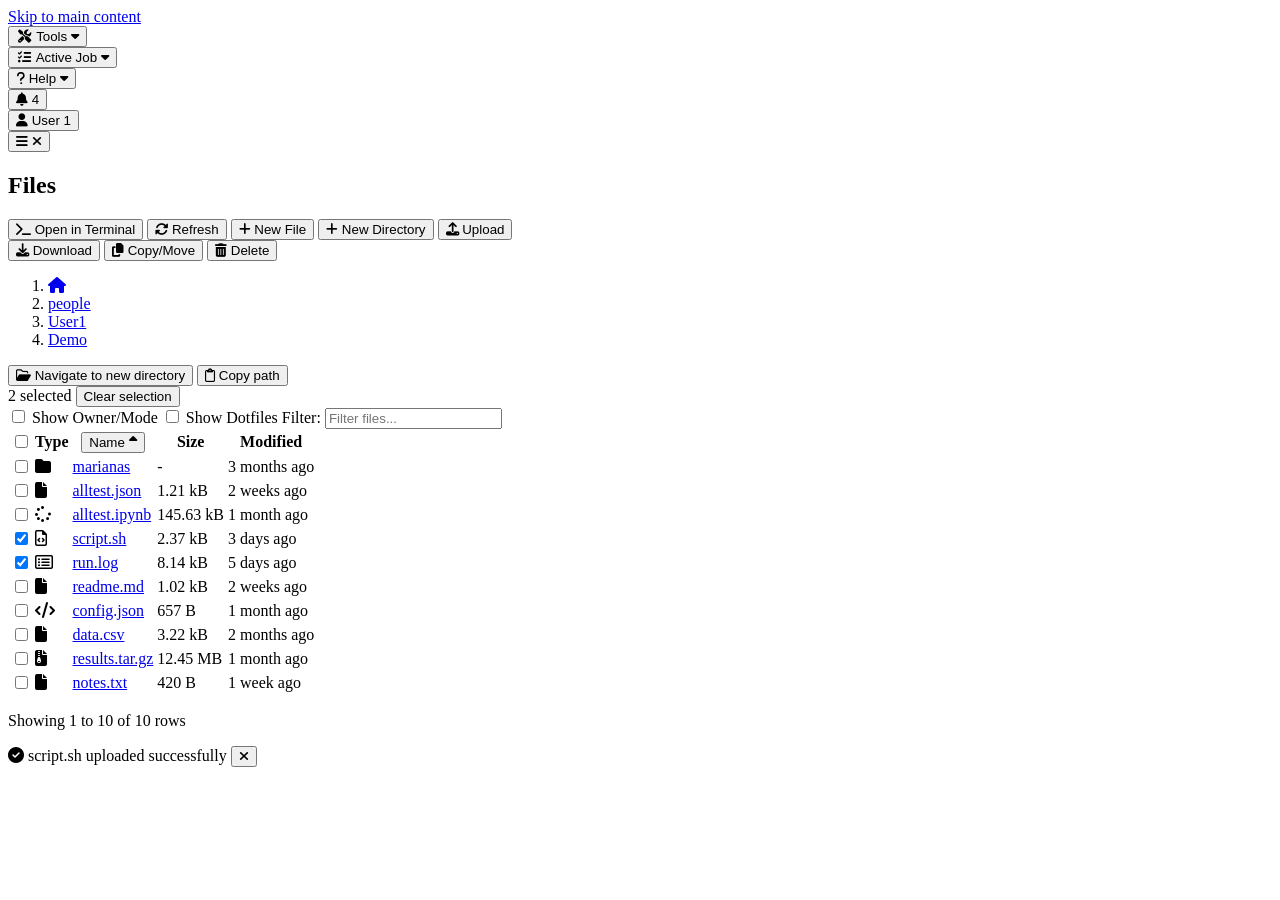
==== commit 3b535ce1: "Sync dashboard redesign: notifications, settings, and partition gauges. Update notifications UI, bil" ====
--- a/docs/files/index.html
+++ b/docs/files/index.html
@@ -1,4 +1,5 @@
 <!DOCTYPE html>
+
 
 <html lang="en">
 <head>
@@ -16,13 +17,13 @@
     <title>Files - PNNL OnDemand</title>
     <link rel="stylesheet" href="https://cdnjs.cloudflare.com/ajax/libs/font-awesome/6.5.2/css/all.min.css">
     <link rel="stylesheet" href="/OOD_Demo/static/styles/dashboard.css">
-    <script id="pnnl-user-settings-defaults" type="application/json">{"billing_accounts": [{"id": "ops", "label": "Oceanography Dept."}], "default_billing_account_id": "ops", "user_email": "User@email.com"}</script>
+    <script id="pnnl-user-settings-defaults" type="application/json">{"billing_accounts": [{"id": "Oceanography Dept.", "label": "Oceanography Dept."}], "default_billing_account_id": "Oceanography Dept.", "user_email": "User@email.com"}</script>
 </head>
-<body>
+<body data-app-base="/OOD_Demo">
     <a class="skip-link" href="#main-content">Skip to main content</a>
 
     <header class="top-bar" aria-label="PNNL OnDemand navigation">
-        <a class="brand" href="/" aria-label="PNNL OnDemand home">
+        <a class="brand" href="/OOD_Demo/" aria-label="PNNL OnDemand home">
             <span class="brand-logo" role="img" aria-label="PNNL"></span>
         </a>
 
@@ -43,7 +44,7 @@
                         Terminal
                     </a>
                     
-                    <a class="top-bar-dropdown-item" role="menuitem" title="Files" href="/files">
+                    <a class="top-bar-dropdown-item" role="menuitem" title="Files" href="/OOD_Demo/files">
                         
                         <i class="far fa-folder fa-fw" aria-hidden="true"></i>
                         
@@ -56,8 +57,6 @@
                         
 <svg
     xmlns="http://www.w3.org/2000/svg"
-    width="93"
-    height="83"
     viewBox="0 0 93 83"
     fill="none"
     class="rc-documents-icon top-bar-dropdown-app-img"
@@ -83,9 +82,59 @@
                         RC Documents
                     </a>
                     
-                    <a class="top-bar-dropdown-item" role="menuitem" title="Partition Usage Status" href="/partition-usage">
-                        
-                        <span class="top-bar-dropdown-usage-icon" aria-hidden="true"><span>80%</span></span>
+                    <a class="top-bar-dropdown-item" role="menuitem" title="Partition Usage Status" href="/OOD_Demo/partition-usage">
+                        
+                        <span data-partition-usage-gauge data-gauge-id="nodes">
+                        
+
+
+
+
+<svg
+    viewBox="0 0 120 120"
+    class="cluster-usage-gauge-icon cluster-usage-gauge-icon--nav"
+    role="img"
+    aria-hidden="true"
+    focusable="false"
+>
+    <g transform="rotate(-90 60 60)">
+        <circle class="cluster-usage-gauge__track" cx="60" cy="60" r="52" fill="none" stroke-width="11" stroke-dasharray="326.73 326.73"/>
+        
+        <circle
+            class="cluster-usage-gauge__arc cluster-usage-gauge__arc--low"
+            cx="60"
+            cy="60"
+            r="52"
+            fill="none"
+            stroke-width="11"
+            stroke-linecap="butt"
+            stroke-dasharray="130.69 326.73"
+        />
+        
+        
+        <circle
+            class="cluster-usage-gauge__arc--available-ring"
+            cx="60"
+            cy="60"
+            r="52"
+            fill="none"
+            stroke-width="11"
+            stroke-linecap="butt"
+            stroke-dasharray="196.04 326.73"
+            stroke-dashoffset="-130.69"
+        />
+        
+    </g>
+    <text
+        x="60"
+        y="61"
+        class="cluster-usage-gauge__percent cluster-usage-gauge__percent--low"
+        dominant-baseline="central"
+        text-anchor="middle"
+    >40%</text>
+</svg>
+
+                        </span>
                         
                         Partition Usage Status
                     </a>
@@ -95,12 +144,33 @@
             <div class="top-bar-dropdown">
                 <button type="button" id="active-menu-button" class="top-bar-dropdown-trigger" aria-label="Active jobs" aria-expanded="false" aria-haspopup="true" aria-controls="active-menu">
                     <i class="fas fa-list-check fa-fw" aria-hidden="true"></i>
-                    <span class="top-bar__label" aria-hidden="true">Active</span>
+                    <span class="top-bar__label" aria-hidden="true">Active Job</span>
                     <i class="fas fa-caret-down top-bar-dropdown-caret" aria-hidden="true"></i>
                 </button>
                 <div id="active-menu" class="top-bar-dropdown-panel top-bar-dropdown-panel--start" role="menu" hidden>
                     
-                        <span class="top-bar-dropdown-empty" role="menuitem">No active jobs present</span>
+                        
+                        <span class="top-bar-dropdown-item top-bar-dropdown-item--job" role="menuitem">
+                            
+                            <img class="top-bar-dropdown-app-img" src="/OOD_Demo/static/assets/Jupyter.svg" alt="" />
+                            
+                            Jupyter Notebook - Clay
+                        </span>
+                        
+                        <span class="top-bar-dropdown-item top-bar-dropdown-item--job" role="menuitem">
+                            
+                            <img class="top-bar-dropdown-app-img" src="/OOD_Demo/static/assets/Jupyter.svg" alt="" />
+                            
+                            Jupyter Lab - Graphical Analysis
+                        </span>
+                        
+                        <span class="top-bar-dropdown-item top-bar-dropdown-item--job" role="menuitem">
+                            
+                            <img class="top-bar-dropdown-app-img" src="/OOD_Demo/static/assets/vscode.svg" alt="" />
+                            
+                            VSCode - Flask Server
+                        </span>
+                        
                     
                 </div>
             </div>
@@ -116,6 +186,10 @@
                         <i class="fas fa-info-circle fa-fw" aria-hidden="true"></i>
                         Online Documentation
                     </a>
+                    <a class="top-bar-dropdown-item" role="menuitem" title="Submit Ticket for RC Support" href="https://hpc.tanuki-pages.pnnl.gov/user-docs/support/submit-rc-support-ticket.html" target="_blank" rel="noopener noreferrer">
+                        <i class="fas fa-ticket fa-fw" aria-hidden="true"></i>
+                        Submit Ticket for RC Support
+                    </a>
                 </div>
             </div>
             </nav>
@@ -126,13 +200,13 @@
                     type="button"
                     id="notifications-menu-button"
                     class="top-bar-dropdown-trigger top-bar-dropdown-trigger--bell"
-                    aria-label="Notifications, 2 unread"
+                    aria-label="System updates, 4 unread"
                     aria-expanded="false"
                     aria-haspopup="true"
                     aria-controls="notifications-panel"
                 >
                     <i class="fas fa-bell" aria-hidden="true"></i>
-                    <span class="notification-bell-badge" aria-hidden="true">2</span>
+                    <span class="notification-bell-badge" aria-hidden="true">4</span>
                 </button>
                 <div
                     id="notifications-panel"
@@ -142,22 +216,48 @@
                     hidden
                 >
                     <div class="notifications-dropdown-header">
-                        <h2 id="notifications-dropdown-title" class="notifications-dropdown-title">Notifications</h2>
+                        <h2 id="notifications-dropdown-title" class="notifications-dropdown-title">System Update</h2>
                     </div>
                     <ul class="notifications-list">
-                        <li class="notification-card notification-card--maintenance">
-                            <span class="notification-card__label">System maintenance</span>
-                            <p class="notification-card__text">
-                                Scheduled maintenance Sunday 2:00–6:00 AM Pacific. Batch jobs will continue to run; interactive
-                                OnDemand sessions may be interrupted briefly during the window.
-                            </p>
+                        <li class="notification-item">
+                            <article class="notification-card">
+                                <header class="notification-card__header">
+                                    <i class="fas fa-bell notification-card__icon" aria-hidden="true"></i>
+                                    <h3 class="notification-card__title">Jupyter Notebook</h3>
+                                </header>
+                                <p class="notification-card__text">Jupyter updated to the newest version</p>
+                            </article>
+                            <time class="notification-item__time" datetime="2026-05-18T09:55:00">5 minutes ago</time>
                         </li>
-                        <li class="notification-card">
-                            <span class="notification-card__label">Cluster usage</span>
-                            <p class="notification-card__text">
-                                Swift partition is at elevated utilization. Consider shorter walltimes or an alternate partition if
-                                your job queues longer than usual.
-                            </p>
+                        <li class="notification-item">
+                            <article class="notification-card">
+                                <header class="notification-card__header">
+                                    <i class="fas fa-bell notification-card__icon" aria-hidden="true"></i>
+                                    <h3 class="notification-card__title">Jupyter Notebook</h3>
+                                </header>
+                                <p class="notification-card__text">Packages bug fixed for conda environment exports</p>
+                            </article>
+                            <time class="notification-item__time" datetime="2026-05-11">5/11/2026</time>
+                        </li>
+                        <li class="notification-item">
+                            <article class="notification-card">
+                                <header class="notification-card__header">
+                                    <i class="fas fa-bell notification-card__icon" aria-hidden="true"></i>
+                                    <h3 class="notification-card__title">RStudio</h3>
+                                </header>
+                                <p class="notification-card__text">Auto submission bug fixed</p>
+                            </article>
+                            <time class="notification-item__time" datetime="2026-05-06">5/6/2026</time>
+                        </li>
+                        <li class="notification-item">
+                            <article class="notification-card">
+                                <header class="notification-card__header">
+                                    <i class="fas fa-bell notification-card__icon" aria-hidden="true"></i>
+                                    <h3 class="notification-card__title">RStudio</h3>
+                                </header>
+                                <p class="notification-card__text">Session startup reliability improvements</p>
+                            </article>
+                            <time class="notification-item__time" datetime="2026-05-01">5/1/2026</time>
                         </li>
                     </ul>
                 </div>
@@ -591,7 +691,7 @@
                             Add billing account
                         </button>
                     </div>
-                    <p class="user-settings-modal__section-help">Select a default account for new sessions. Account ID is submitted with job forms.</p>
+                    <p class="user-settings-modal__section-help">Select a default account for new sessions.</p>
                     <div class="user-settings-billing-list" data-user-settings-billing-list></div>
                 </section>
 
